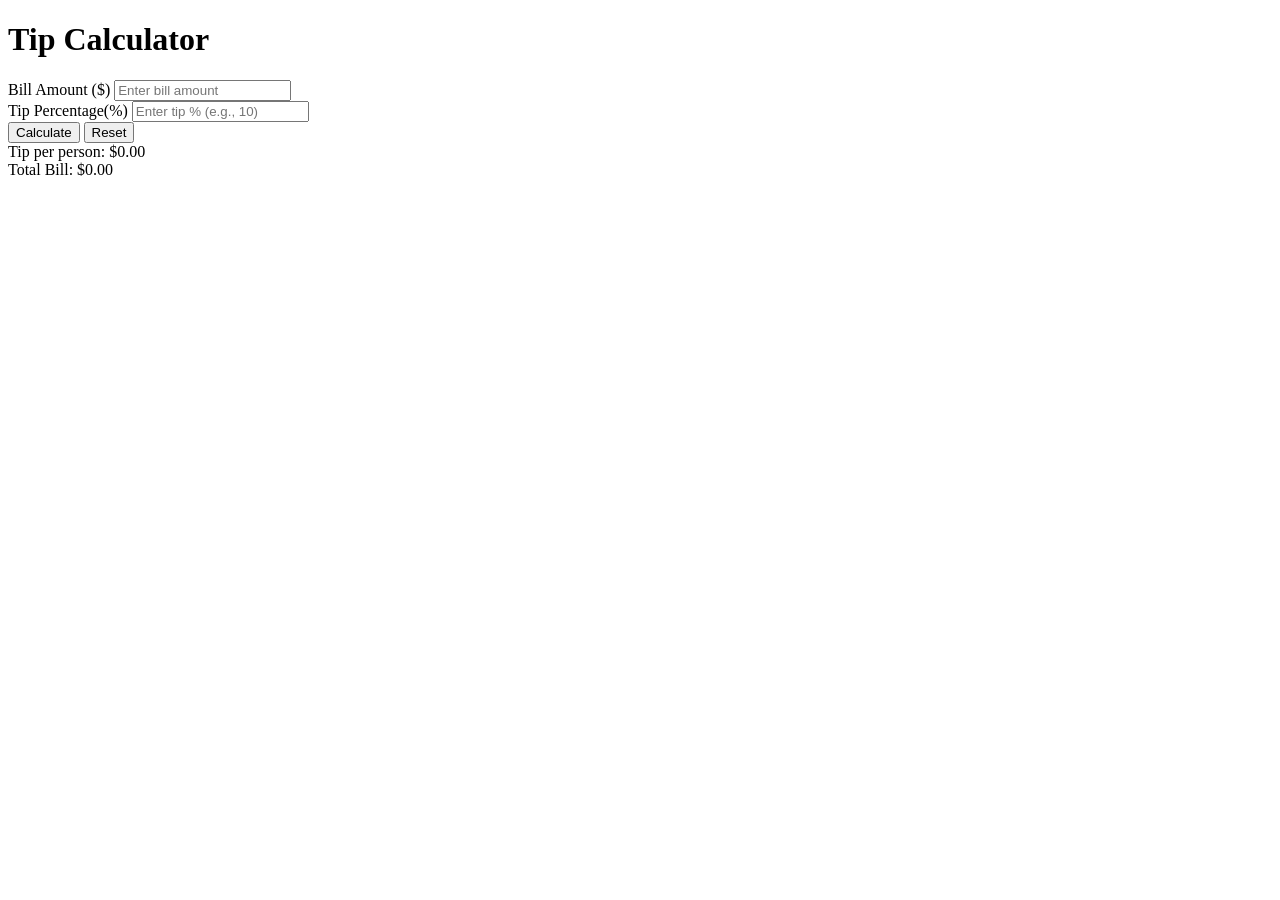
==== Easy_Tip_Calculator/index.html @ f66773b5 "html for easy tip calculator" ====
<!DOCTYPE html>
<html>

<head>
    <meta charset="UTF-8">
    <meta name="viewport" content="width=device-width, initial-scale=1.0">
    <title>Modern Tip Calculator</title>
    <link href="https://fonts.googleapis.com/css2?family=Poppins:wght@300;400;600&display=swap" rel="stylesheet">
    <link rel="stylesheet" href="styles.css">
</head>

<body>
    <div class="container">
        <div class="tip-card">
            <div class="card-header">
                <h1>Tip Calculator</h1>
            </div>

            <div class="input-group">
                <label for="billAmount">Bill Amount ($)</label>
                <input type="number" id="billAmount" placeholder="Enter bill amount">
            </div>

            <div class="input-group">
                <label for="tipPercent">Tip Percentage(%)</label>
                <input type="number" id="tipPercent" placeholder="Enter tip % (e.g., 10)">
            </div>

            <div class="button-group">
                <button class="btn calculate-btn" onclick="calculateTip()">Calculate</button>
                <button class="btn reset-btn" onclick="resetCalculator()">Reset</button>
            </div>

            <div class="results">
                <div class="result-item">
                    <span>Tip per person:</span>
                    <span id="tipAmount">$0.00</span>
                </div>
                <div class="result-item">
                    <span>Total Bill:</span>
                    <span id="totalBill">$0.00</span>
                </div>
            </div>
        </div>
    </div>

    <script src="script.js"></script>
</body>

</html>
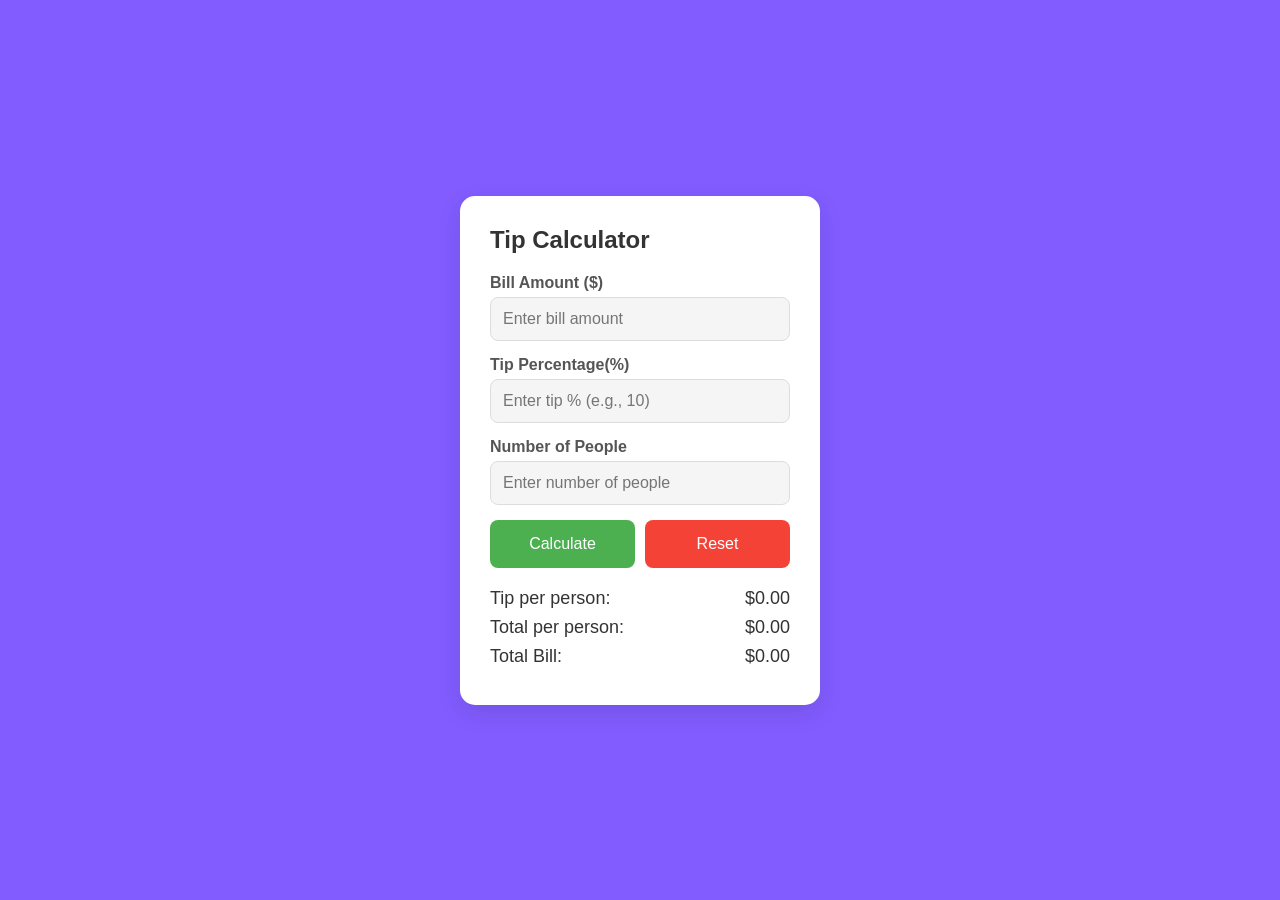
==== commit f06149d4: "La til scriptet for denne kalkulatoren" ====
--- a/Easy_Tip_Calculator/index.html
+++ b/Easy_Tip_Calculator/index.html
@@ -6,7 +6,7 @@
     <meta name="viewport" content="width=device-width, initial-scale=1.0">
     <title>Modern Tip Calculator</title>
     <link href="https://fonts.googleapis.com/css2?family=Poppins:wght@300;400;600&display=swap" rel="stylesheet">
-    <link rel="stylesheet" href="styles.css">
+    <link rel="stylesheet" href="style.css">
 </head>
 
 <body>
@@ -26,6 +26,11 @@
                 <input type="number" id="tipPercent" placeholder="Enter tip % (e.g., 10)">
             </div>
 
+            <div class="input-group">
+                <label for="people">Number of People</label>
+                <input type="number" id="people" placeholder="Enter number of people">
+            </div>
+
             <div class="button-group">
                 <button class="btn calculate-btn" onclick="calculateTip()">Calculate</button>
                 <button class="btn reset-btn" onclick="resetCalculator()">Reset</button>
@@ -35,6 +40,10 @@
                 <div class="result-item">
                     <span>Tip per person:</span>
                     <span id="tipAmount">$0.00</span>
+                </div>
+                <div class="result-item">
+                    <span>Total per person:</span>
+                    <span id="totalAmount">$0.00</span>
                 </div>
                 <div class="result-item">
                     <span>Total Bill:</span>
--- a/Easy_Tip_Calculator/style.css
+++ b/Easy_Tip_Calculator/style.css
@@ -0,0 +1,121 @@
+*{
+    margin: 0;
+    padding: 0;
+    box-sizing: border-box;
+    font-family: 'Poppins', sans-serif;
+}
+
+body{
+    background: #825CFF;
+    display: flex;
+    align-items: center;
+    justify-content: center;
+    height: 100vh;
+}
+
+.container{
+    width: 100%;
+    max-width: 400px;
+    padding: 20px;
+}
+
+.tip-card{
+    background-color: #fff;
+    border-radius: 15px;
+    box-shadow: 0 8px 24px rgba(0,0,0,0.1);
+    padding: 30px;
+    animation: slideIn 0.5s ease-out;
+}
+
+.card-header{
+    display: flex;
+    align-items: center;
+    justify-content: space-between;
+    margin-bottom: 20px;
+}
+
+.card-header h1{
+    font-size: 24px;
+    color: #333;
+}
+
+.input-group{
+    margin-bottom: 15px;
+    text-align: left;
+}
+
+.input-group label{
+    font-weight: 600;
+    margin-bottom: 5px;
+    display: block;
+    color: #555;
+}
+
+.input-group input{
+    width: 100%;
+    padding: 12px;
+    border-radius: 8px;
+    border: 1px solid #ddd;
+    font-size: 16px;
+    background-color: #f5f5f5;
+}
+
+.button-group{
+    display: flex;
+    gap: 10px;
+    margin-top: 15px;
+}
+
+.btn{
+    flex: 1;
+    padding: 15px;
+    border: none;
+    border-radius: 8px;
+    font-size: 16px;
+    cursor: pointer;
+    transition: background-color 0.3s;
+}
+
+.calculate-btn{
+    background-color: #4caf50;
+    color: white;
+}
+
+.calculate-btn:hover{
+    background-color: #43a047;
+}
+
+.reset-btn{
+    background-color: #f44336;
+    color: white;
+}
+
+.reset-btn:hover{
+    background-color: #e53935;
+}
+
+.results{
+    margin-top: 20px;
+}
+
+.result-item{
+    display: flex;
+    justify-content: space-between;
+    margin-bottom: 8px;
+    font-size: 18px;
+}
+
+.result-item span{
+    color: #333;
+}
+
+@keyframes slideIn {
+  from {
+    transform: translateY(-30px);
+    opacity: 0;
+  }
+  to {
+    transform: translateY(0);
+    opacity: 1;
+  }
+}
